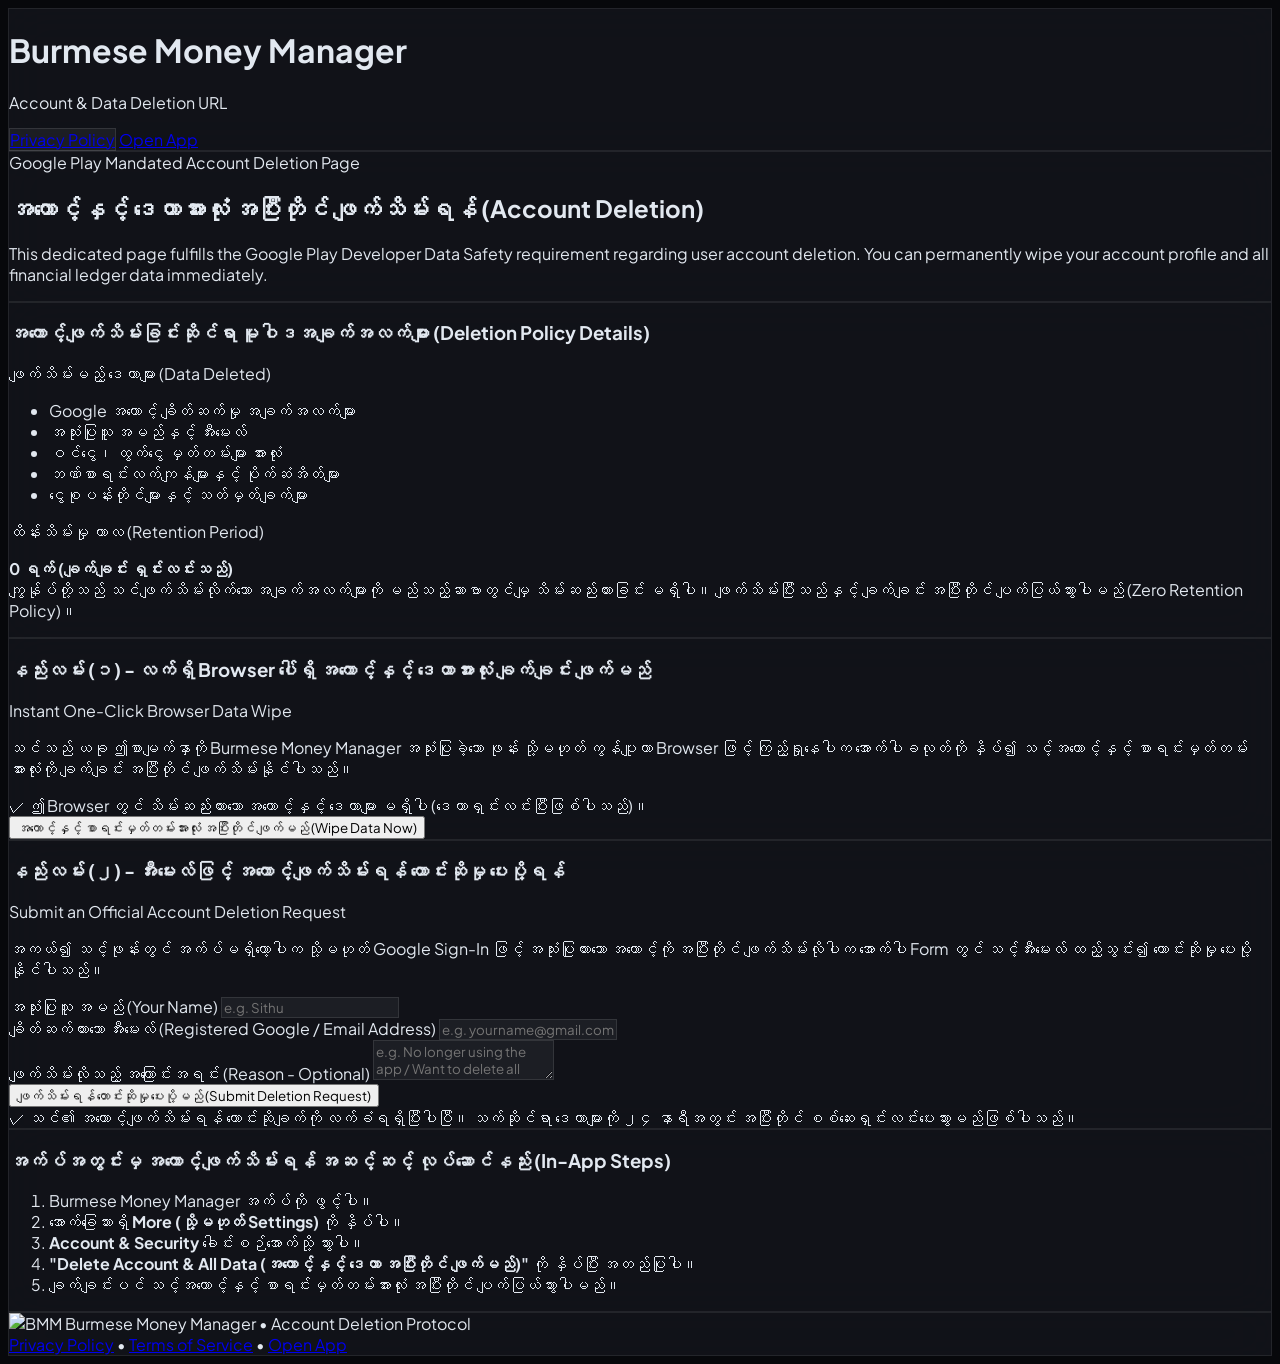
==== account-deletion/index.html @ c5ba6190 "fix: alias privacy-policy.html and clean route directories for Play Store compliance" ====
<!DOCTYPE html>
<html lang="my" class="dark">
<head>
  <meta charset="UTF-8">
  <meta name="viewport" content="width=device-width, initial-scale=1.0, maximum-scale=1.0, user-scalable=no, viewport-fit=cover">
  <title>Delete Account & Data | အကောင့်နှင့် ဒေတာ ဖျက်သိမ်းရန် - Burmese Money Manager</title>
  <meta name="description" content="Official Google Play Account and Data Deletion URL for Burmese Money Manager. Permanent data wipe and request form.">
  <link rel="icon" type="image/svg+xml" href="icon.svg">
  <link rel="apple-touch-icon" href="apple-touch-icon.png">
  <link rel="stylesheet" href="tailwind.min.css">
  <script src="lucide.min.js"></script>
  <style>
    @import url('https://fonts.googleapis.com/css2?family=Plus+Jakarta+Sans:wght@400;500;600;700;800;900&family=Pyidaungsu:wght@400;700&display=swap');
    
    * {
      font-family: 'Plus Jakarta Sans', 'Pyidaungsu', -apple-system, BlinkMacSystemFont, 'Segoe UI', Roboto, sans-serif;
      -webkit-tap-highlight-color: transparent;
    }
    
    body {
      background-color: #07080B;
      color: #E2E8F0;
    }
    
    .glass-card {
      background: rgba(22, 24, 30, 0.7);
      backdrop-filter: blur(20px);
      -webkit-backdrop-filter: blur(20px);
      border: 1px solid rgba(255, 255, 255, 0.08);
    }
    
    .glass-pill {
      background: rgba(255, 255, 255, 0.05);
      border: 1px solid rgba(255, 255, 255, 0.1);
    }
  </style>
</head>
<body class="min-h-screen flex flex-col selection:bg-rose-500 selection:text-white">

  <!-- Top Navigation Header -->
  <header class="sticky top-0 z-50 glass-card border-b border-white/[0.08] px-4 sm:px-8 py-3.5 flex items-center justify-between">
    <div class="flex items-center gap-3">
      <a href="./" class="w-9 h-9 rounded-xl bg-white/[0.06] border border-white/[0.1] flex items-center justify-center text-slate-300 hover:text-white hover:bg-white/[0.1] transition-all">
        <i data-lucide="arrow-left" class="w-4 h-4"></i>
      </a>
      <div class="flex items-center gap-2.5">
        <div class="w-8 h-8 rounded-xl bg-rose-500/20 border border-rose-500/40 p-1 flex items-center justify-center shadow-lg shadow-rose-500/20">
          <i data-lucide="user-x" class="w-5 h-5 text-rose-400"></i>
        </div>
        <div>
          <h1 class="text-sm font-extrabold text-white tracking-tight">Burmese Money Manager</h1>
          <p class="text-[10px] text-rose-400 font-bold uppercase tracking-wider">Account &amp; Data Deletion URL</p>
        </div>
      </div>
    </div>

    <!-- Quick Navigation Links -->
    <div class="flex items-center gap-2 text-xs font-bold">
      <a href="privacy.html" class="hidden sm:inline-flex px-3 py-1.5 rounded-lg glass-pill text-slate-300 hover:text-white transition">Privacy Policy</a>
      <a href="./" class="px-3 py-1.5 rounded-lg bg-lime-400 text-black font-extrabold hover:bg-lime-300 transition flex items-center gap-1.5">
        <i data-lucide="layout-grid" class="w-3.5 h-3.5"></i>
        <span>Open App</span>
      </a>
    </div>
  </header>

  <!-- Main Deletion Page Body -->
  <main class="flex-1 max-w-3xl w-full mx-auto px-4 sm:px-6 py-8 sm:py-12 space-y-8">
    
    <!-- Hero Banner Card -->
    <div class="p-6 sm:p-8 rounded-3xl glass-card relative overflow-hidden border border-rose-500/30 shadow-2xl bg-gradient-to-b from-rose-500/[0.08] via-transparent to-transparent">
      <div class="absolute -right-12 -top-12 w-48 h-48 bg-rose-500/10 rounded-full blur-3xl pointer-events-none"></div>
      <div class="flex items-center gap-2 text-xs font-black text-rose-400 uppercase tracking-widest mb-2">
        <i data-lucide="shield-alert" class="w-4 h-4"></i>
        <span>Google Play Mandated Account Deletion Page</span>
      </div>
      <h2 class="text-2xl sm:text-3xl font-black text-white tracking-tight">
        အကောင့်နှင့် ဒေတာအားလုံး အပြီးတိုင် ဖျက်သိမ်းရန် (Account Deletion)
      </h2>
      <p class="text-xs sm:text-sm text-slate-400 mt-2 font-medium leading-relaxed">
        This dedicated page fulfills the Google Play Developer Data Safety requirement regarding user account deletion. You can permanently wipe your account profile and all financial ledger data immediately.
      </p>
    </div>

    <!-- Deletion Policy Summary Card -->
    <section class="p-6 rounded-3xl glass-card space-y-4">
      <h3 class="text-base font-extrabold text-white flex items-center gap-2">
        <i data-lucide="info" class="w-4 h-4 text-rose-400"></i>
        <span>အကောင့်ဖျက်သိမ်းခြင်းဆိုင်ရာ မူဝါဒအချက်အလက်များ (Deletion Policy Details)</span>
      </h3>
      
      <div class="grid grid-cols-1 sm:grid-cols-2 gap-3 text-xs">
        <div class="p-4 rounded-2xl bg-white/[0.03] border border-white/[0.06] space-y-1.5">
          <div class="font-black text-rose-400 uppercase tracking-wider text-[11px] flex items-center gap-1.5">
            <i data-lucide="trash" class="w-3.5 h-3.5"></i>
            <span>ဖျက်သိမ်းမည့် ဒေတာများ (Data Deleted)</span>
          </div>
          <ul class="text-slate-400 list-disc list-inside space-y-1 pl-1">
            <li>Google အကောင့် ချိတ်ဆက်မှု အချက်အလက်များ</li>
            <li>အသုံးပြုသူ အမည်နှင့် အီးမေးလ်</li>
            <li>ဝင်ငွေ၊ ထွက်ငွေ မှတ်တမ်းများ အားလုံး</li>
            <li>ဘဏ်စာရင်းလက်ကျန်များနှင့် ပိုက်ဆံအိတ်များ</li>
            <li>ငွေစုပန်းတိုင်များနှင့် သတ်မှတ်ချက်များ</li>
          </ul>
        </div>

        <div class="p-4 rounded-2xl bg-white/[0.03] border border-white/[0.06] space-y-1.5">
          <div class="font-black text-emerald-400 uppercase tracking-wider text-[11px] flex items-center gap-1.5">
            <i data-lucide="clock" class="w-3.5 h-3.5"></i>
            <span>ထိန်းသိမ်းမှု ကာလ (Retention Period)</span>
          </div>
          <p class="text-slate-400 leading-relaxed">
            <strong>0 ရက် (ချက်ချင်း ရှင်းလင်းသည်)</strong><br>
            ကျွန်ုပ်တို့သည် သင်ဖျက်သိမ်းလိုက်သော အချက်အလက်များကို မည်သည့်ဆာဗာတွင်မျှ သိမ်းဆည်းထားခြင်း မရှိပါ။ ဖျက်သိမ်းပြီးသည်နှင့် ချက်ချင်း အပြီးတိုင် ပျက်ပြယ်သွားပါမည် (Zero Retention Policy)။
          </p>
        </div>
      </div>
    </section>

    <!-- Option 1: Instant In-Browser Wipe Tool -->
    <section class="p-6 rounded-3xl glass-card space-y-4 border border-rose-500/20 bg-rose-500/[0.02]">
      <div class="flex items-center gap-2.5 text-rose-400">
        <div class="w-8 h-8 rounded-xl bg-rose-500/15 border border-rose-500/30 flex items-center justify-center">
          <i data-lucide="zap" class="w-4 h-4"></i>
        </div>
        <div>
          <h3 class="text-base font-black text-white">နည်းလမ်း (၁) - လက်ရှိ Browser ပေါ်ရှိ အကောင့်နှင့် ဒေတာအားလုံး ချက်ချင်း ဖျက်မည်</h3>
          <p class="text-[11px] text-slate-400">Instant One-Click Browser Data Wipe</p>
        </div>
      </div>

      <p class="text-xs text-slate-300 leading-relaxed">
        သင်သည် ယခု ဤစာမျက်နှာကို Burmese Money Manager အသုံးပြုခဲ့သော ဖုန်း သို့မဟုတ် ကွန်ပျူတာ Browser ဖြင့် ကြည့်ရှုနေပါက အောက်ပါခလုတ်ကို နှိပ်၍ သင့်အကောင့်နှင့် စာရင်းမှတ်တမ်းအားလုံးကို ချက်ချင်း အပြီးတိုင် ဖျက်သိမ်းနိုင်ပါသည်။
      </p>

      <div class="p-4 rounded-2xl bg-black/40 border border-white/[0.06] space-y-3">
        <div id="wipe-status" class="text-xs text-slate-400 font-medium">
          လက်ရှိ Browser တွင်း ဒေတာ အခြေအနေ: စစ်ဆေးနေပါသည်...
        </div>

        <button type="button" onclick="executeBrowserWipe()" class="w-full py-3.5 px-4 rounded-2xl bg-rose-500 hover:bg-rose-600 active:scale-[0.98] text-white font-black text-xs shadow-xl shadow-rose-500/30 transition flex items-center justify-center gap-2 cursor-pointer">
          <i data-lucide="trash-2" class="w-4 h-4"></i>
          <span>အကောင့်နှင့် စာရင်းမှတ်တမ်းအားလုံး အပြီးတိုင် ဖျက်မည် (Wipe Data Now)</span>
        </button>
      </div>
    </section>

    <!-- Option 2: Web Deletion Request Form (For Google Play Reviewers & Users without App) -->
    <section class="p-6 rounded-3xl glass-card space-y-4">
      <div class="flex items-center gap-2.5 text-indigo-400">
        <div class="w-8 h-8 rounded-xl bg-indigo-500/15 border border-indigo-500/30 flex items-center justify-center">
          <i data-lucide="send" class="w-4 h-4"></i>
        </div>
        <div>
          <h3 class="text-base font-black text-white">နည်းလမ်း (၂) - အီးမေးလ်ဖြင့် အကောင့်ဖျက်သိမ်းရန် တောင်းဆိုမှု ပေးပို့ရန်</h3>
          <p class="text-[11px] text-slate-400">Submit an Official Account Deletion Request</p>
        </div>
      </div>

      <p class="text-xs text-slate-300 leading-relaxed">
        အကယ်၍ သင့်ဖုန်းတွင် အက်ပ်မရှိတော့ပါက သို့မဟုတ် Google Sign-In ဖြင့် အသုံးပြုထားသော အကောင့်ကို အပြီးတိုင် ဖျက်သိမ်းလိုပါက အောက်ပါ Form တွင် သင့်အီးမေးလ် ထည့်သွင်း၍ တောင်းဆိုမှု ပေးပို့နိုင်ပါသည်။
      </p>

      <form id="deletion-form" onsubmit="handleFormSubmit(event)" class="space-y-4 pt-1">
        <div>
          <label class="block text-[11px] font-bold text-slate-400 uppercase tracking-wider mb-1.5">အသုံးပြုသူ အမည် (Your Name)</label>
          <input type="text" id="req-name" required placeholder="e.g. Sithu" class="w-full px-4 py-3 rounded-2xl glass-pill text-xs text-white placeholder-slate-500 focus:outline-none focus:border-indigo-500 transition">
        </div>

        <div>
          <label class="block text-[11px] font-bold text-slate-400 uppercase tracking-wider mb-1.5">ချိတ်ဆက်ထားသော အီးမေးလ် (Registered Google / Email Address)</label>
          <input type="email" id="req-email" required placeholder="e.g. yourname@gmail.com" class="w-full px-4 py-3 rounded-2xl glass-pill text-xs text-white placeholder-slate-500 focus:outline-none focus:border-indigo-500 transition">
        </div>

        <div>
          <label class="block text-[11px] font-bold text-slate-400 uppercase tracking-wider mb-1.5">ဖျက်သိမ်းလိုသည့် အကြောင်းအရင်း (Reason - Optional)</label>
          <textarea id="req-reason" rows="2" placeholder="e.g. No longer using the app / Want to delete all personal financial records" class="w-full px-4 py-3 rounded-2xl glass-pill text-xs text-white placeholder-slate-500 focus:outline-none focus:border-indigo-500 transition"></textarea>
        </div>

        <button type="submit" class="w-full py-3.5 px-4 rounded-2xl bg-gradient-to-r from-indigo-500 to-purple-600 hover:opacity-95 text-white font-black text-xs shadow-xl shadow-indigo-500/25 transition flex items-center justify-center gap-2 cursor-pointer">
          <i data-lucide="check-circle" class="w-4 h-4"></i>
          <span>ဖျက်သိမ်းရန် တောင်းဆိုမှု ပေးပို့မည် (Submit Deletion Request)</span>
        </button>

        <div id="form-feedback" class="hidden p-4 rounded-2xl bg-emerald-500/15 border border-emerald-500/30 text-emerald-300 text-xs text-center font-bold">
          ✓ သင်၏ အကောင့်ဖျက်သိမ်းရန် တောင်းဆိုချက်ကို လက်ခံရရှိပြီးပါပြီ။ သက်ဆိုင်ရာ ဒေတာများကို ၂၄ နာရီအတွင်း အပြီးတိုင် စစ်ဆေးရှင်းလင်းပေးသွားမည်ဖြစ်ပါသည်။
        </div>
      </form>
    </section>

    <!-- In-App Steps Guide -->
    <section class="p-6 rounded-3xl glass-card space-y-3">
      <h3 class="text-sm font-extrabold text-white flex items-center gap-2">
        <i data-lucide="list-ordered" class="w-4 h-4 text-lime-400"></i>
        <span>အက်ပ်အတွင်းမှ အကောင့်ဖျက်သိမ်းရန် အဆင့်ဆင့် လုပ်ဆောင်နည်း (In-App Steps)</span>
      </h3>
      <ol class="list-decimal list-inside text-xs text-slate-300 space-y-2 leading-relaxed pl-1">
        <li>Burmese Money Manager အက်ပ်ကို ဖွင့်ပါ။</li>
        <li>အောက်ခြေဘားရှိ <strong>More (သို့မဟုတ် Settings)</strong> ကို နှိပ်ပါ။</li>
        <li><strong>Account &amp; Security</strong> ခေါင်းစဉ်အောက်သို့ သွားပါ။</li>
        <li><strong>"Delete Account &amp; All Data (အကောင့်နှင့် ဒေတာ အပြီးတိုင် ဖျက်မည်)"</strong> ကို နှိပ်ပြီး အတည်ပြုပါ။</li>
        <li>ချက်ချင်းပင် သင့်အကောင့်နှင့် စာရင်းမှတ်တမ်းအားလုံး အပြီးတိုင် ပျက်ပြယ်သွားပါမည်။</li>
      </ol>
    </section>

  </main>

  <!-- Document Footer -->
  <footer class="border-t border-white/[0.08] glass-card py-6 text-xs text-slate-500 mt-12">
    <div class="max-w-3xl mx-auto px-4 sm:px-6 flex flex-col sm:flex-row items-center justify-between gap-4">
      <div class="flex items-center gap-2">
        <img src="icon.svg" alt="BMM" class="w-5 h-5 object-contain">
        <span class="font-extrabold text-slate-400">Burmese Money Manager</span>
        <span>• Account Deletion Protocol</span>
      </div>
      <div class="flex items-center gap-4 text-xs">
        <a href="privacy.html" class="hover:text-white transition">Privacy Policy</a>
        <span>•</span>
        <a href="terms.html" class="hover:text-white transition">Terms of Service</a>
        <span>•</span>
        <a href="./" class="text-lime-400 font-bold hover:underline">Open App</a>
      </div>
    </div>
  </footer>

  <script>
    if (window.lucide) {
      lucide.createIcons();
    }

    // Inspect Local Storage on this Browser
    function inspectLocalStorage() {
      const statusEl = document.getElementById('wipe-status');
      try {
        let keysFound = 0;
        for (let i = 0; i < localStorage.length; i++) {
          const key = localStorage.key(i);
          if (key && (key.startsWith('bmm_') || key.startsWith('mm_'))) {
            keysFound++;
          }
        }
        if (keysFound > 0) {
          statusEl.innerHTML = `<span class="text-amber-400 font-bold">⚠️ ဤ Browser တွင် Burmese Money Manager အကောင့်နှင့် ဒေတာများ (${keysFound} keys) တွေ့ရှိပါသည်။</span>`;
        } else {
          statusEl.innerHTML = `<span class="text-emerald-400 font-bold">✓ ဤ Browser တွင် သိမ်းဆည်းထားသော အကောင့်နှင့် ဒေတာများ မရှိပါ (ဒေတာရှင်းလင်းပြီးဖြစ်ပါသည်)။</span>`;
        }
      } catch (e) {
        statusEl.textContent = 'Storage inspection unavailable.';
      }
    }
    inspectLocalStorage();

    // Execute Immediate Browser LocalStorage Wipe
    function executeBrowserWipe() {
      const confirmed = confirm('သတိပေးချက်: ဤ Browser တွင် သိမ်းဆည်းထားသော သင်၏ အကောင့်၊ ဘဏ်စာရင်းများ၊ ဝင်ငွေထွက်ငွေ မှတ်တမ်းများ အားလုံးကို အပြီးတိုင် ဖျက်သိမ်းပါမည်။ ဤလုပ်ဆောင်ချက်ကို ပြန်လည်ရယူ၍ မရပါ။ သေချာပါသလား?');
      if (!confirmed) return;

      try {
        // Collect all BMM keys
        const keysToRemove = [];
        for (let i = 0; i < localStorage.length; i++) {
          const key = localStorage.key(i);
          if (key && (key.startsWith('bmm_') || key.startsWith('mm_'))) {
            keysToRemove.push(key);
          }
        }
        keysToRemove.forEach(k => localStorage.removeItem(k));
        
        alert('✓ သင့်အကောင့်နှင့် မှတ်တမ်းဒေတာများ အားလုံးကို ဤ Browser မှ အပြီးတိုင် အောင်မြင်စွာ ဖျက်သိမ်းပြီးပါပြီ (Wipe Completed)!');
        inspectLocalStorage();
      } catch (err) {
        alert('Error clearing data: ' + err.message);
      }
    }

    // Handle Form Submission for Remote / Offline Request
    function handleFormSubmit(e) {
      e.preventDefault();
      const name = document.getElementById('req-name').value;
      const email = document.getElementById('req-email').value;
      const reason = document.getElementById('req-reason').value;

      // Construct mailto link as immediate direct confirmation
      const subject = encodeURIComponent(`Account Deletion Request - Burmese Money Manager (${email})`);
      const body = encodeURIComponent(`Hello Burmese Money Manager Team,\n\nI request the permanent deletion of my account and all associated data:\n\nName: ${name}\nEmail: ${email}\nReason: ${reason}\n\nPlease confirm the deletion.\n\nThank you.`);

      // Show immediate feedback
      document.getElementById('form-feedback').classList.remove('hidden');
      
      // Also open user's default email client as a backup
      setTimeout(() => {
        window.location.href = `mailto:burmesemoneymanager@gmail.com?subject=${subject}&body=${body}`;
      }, 1000);
    }
  </script>
</body>
</html>
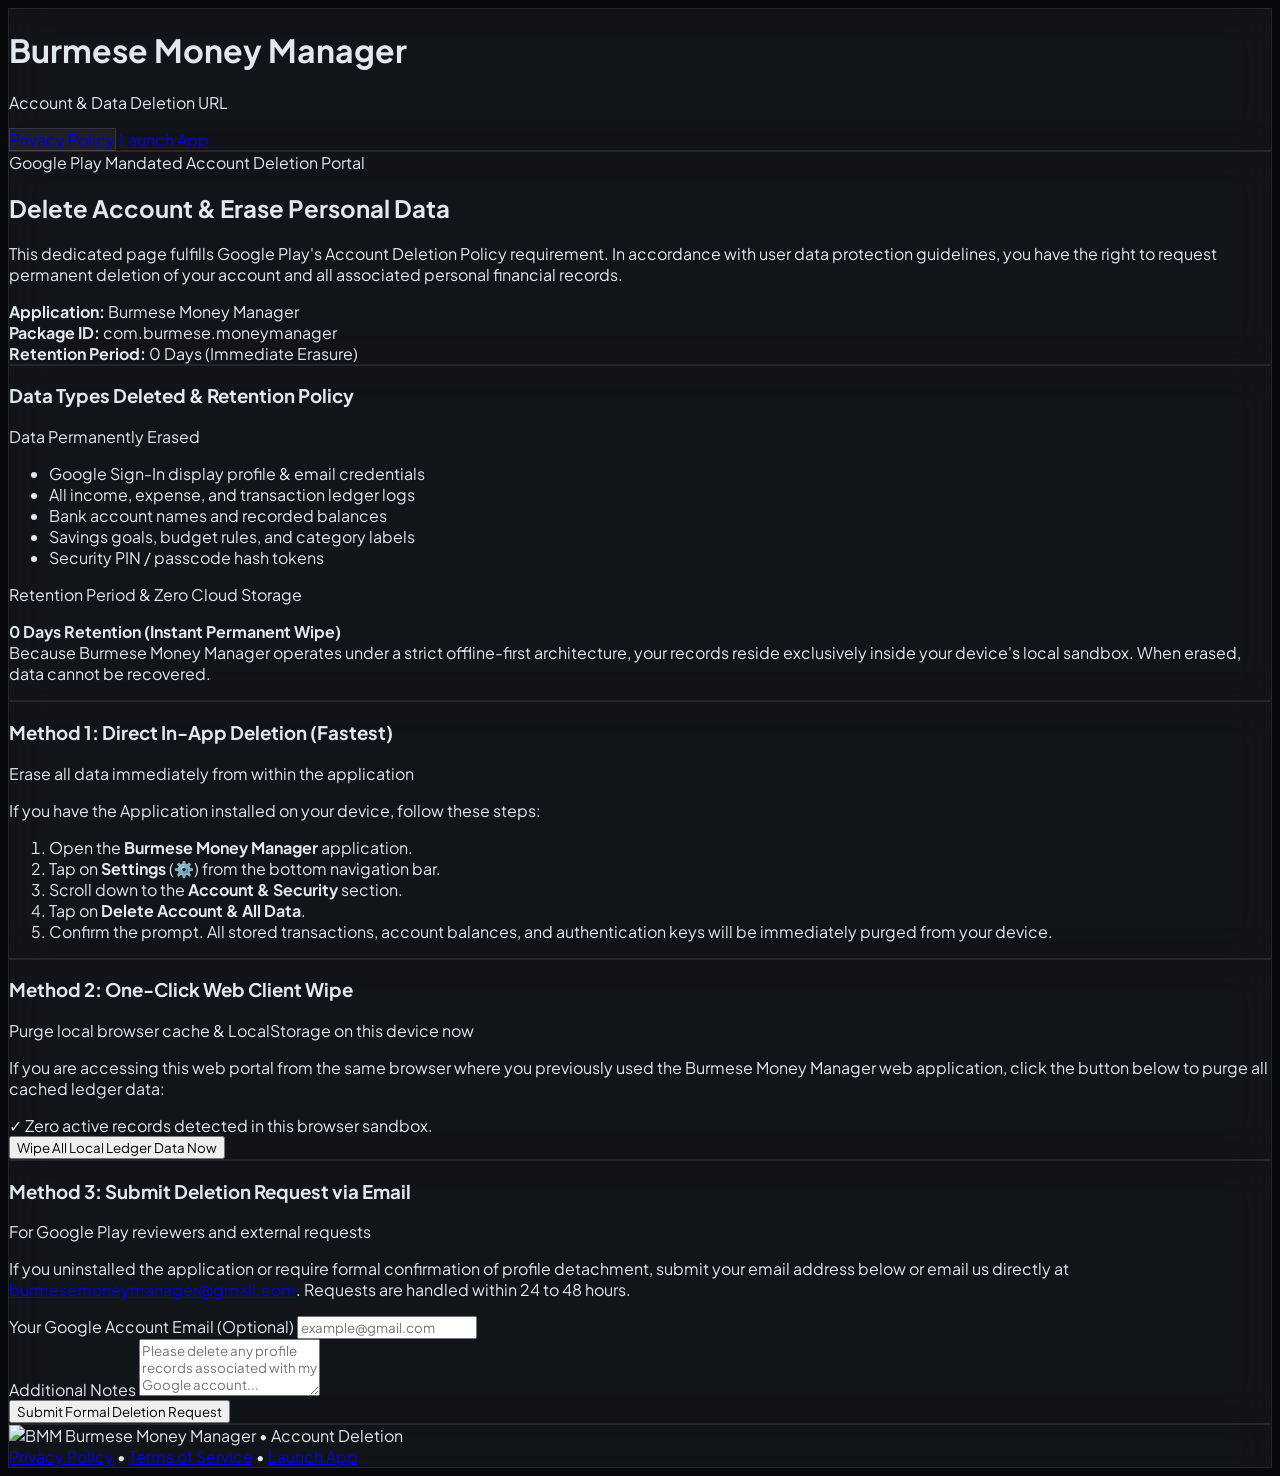
==== commit c7204ff3: "fix: rewrite Terms of Service and Privacy Policy entirely in English for Google Play policy complian" ====
--- a/account-deletion/index.html
+++ b/account-deletion/index.html
@@ -1,10 +1,10 @@
 <!DOCTYPE html>
-<html lang="my" class="dark">
+<html lang="en" class="dark">
 <head>
   <meta charset="UTF-8">
   <meta name="viewport" content="width=device-width, initial-scale=1.0, maximum-scale=1.0, user-scalable=no, viewport-fit=cover">
-  <title>Delete Account & Data | အကောင့်နှင့် ဒေတာ ဖျက်သိမ်းရန် - Burmese Money Manager</title>
-  <meta name="description" content="Official Google Play Account and Data Deletion URL for Burmese Money Manager. Permanent data wipe and request form.">
+  <title>Account and Data Deletion | Burmese Money Manager</title>
+  <meta name="description" content="Official Account and Data Deletion URL for Burmese Money Manager. Compliant with Google Play Account Deletion requirements.">
   <link rel="icon" type="image/svg+xml" href="icon.svg">
   <link rel="apple-touch-icon" href="apple-touch-icon.png">
   <link rel="stylesheet" href="tailwind.min.css">
@@ -13,7 +13,7 @@
     @import url('https://fonts.googleapis.com/css2?family=Plus+Jakarta+Sans:wght@400;500;600;700;800;900&family=Pyidaungsu:wght@400;700&display=swap');
     
     * {
-      font-family: 'Plus Jakarta Sans', 'Pyidaungsu', -apple-system, BlinkMacSystemFont, 'Segoe UI', Roboto, sans-serif;
+      font-family: 'Plus Jakarta Sans', -apple-system, BlinkMacSystemFont, 'Segoe UI', Roboto, sans-serif;
       -webkit-tap-highlight-color: transparent;
     }
     
@@ -23,7 +23,7 @@
     }
     
     .glass-card {
-      background: rgba(22, 24, 30, 0.7);
+      background: rgba(22, 24, 30, 0.75);
       backdrop-filter: blur(20px);
       -webkit-backdrop-filter: blur(20px);
       border: 1px solid rgba(255, 255, 255, 0.08);
@@ -56,10 +56,10 @@
 
     <!-- Quick Navigation Links -->
     <div class="flex items-center gap-2 text-xs font-bold">
-      <a href="privacy.html" class="hidden sm:inline-flex px-3 py-1.5 rounded-lg glass-pill text-slate-300 hover:text-white transition">Privacy Policy</a>
-      <a href="./" class="px-3 py-1.5 rounded-lg bg-lime-400 text-black font-extrabold hover:bg-lime-300 transition flex items-center gap-1.5">
+      <a href="privacy-policy.html" class="hidden sm:inline-flex px-3 py-1.5 rounded-lg glass-pill text-slate-300 hover:text-white transition">Privacy Policy</a>
+      <a href="./" class="px-3 py-1.5 rounded-lg bg-amber-400 text-black font-extrabold hover:bg-amber-300 transition flex items-center gap-1.5">
         <i data-lucide="layout-grid" class="w-3.5 h-3.5"></i>
-        <span>Open App</span>
+        <span>Launch App</span>
       </a>
     </div>
   </header>
@@ -72,135 +72,139 @@
       <div class="absolute -right-12 -top-12 w-48 h-48 bg-rose-500/10 rounded-full blur-3xl pointer-events-none"></div>
       <div class="flex items-center gap-2 text-xs font-black text-rose-400 uppercase tracking-widest mb-2">
         <i data-lucide="shield-alert" class="w-4 h-4"></i>
-        <span>Google Play Mandated Account Deletion Page</span>
+        <span>Google Play Mandated Account Deletion Portal</span>
       </div>
       <h2 class="text-2xl sm:text-3xl font-black text-white tracking-tight">
-        အကောင့်နှင့် ဒေတာအားလုံး အပြီးတိုင် ဖျက်သိမ်းရန် (Account Deletion)
+        Delete Account &amp; Erase Personal Data
       </h2>
       <p class="text-xs sm:text-sm text-slate-400 mt-2 font-medium leading-relaxed">
-        This dedicated page fulfills the Google Play Developer Data Safety requirement regarding user account deletion. You can permanently wipe your account profile and all financial ledger data immediately.
+        This dedicated page fulfills Google Play's Account Deletion Policy requirement. In accordance with user data protection guidelines, you have the right to request permanent deletion of your account and all associated personal financial records.
       </p>
+      <div class="mt-4 pt-4 border-t border-white/[0.08] flex flex-wrap items-center justify-between gap-3 text-xs text-slate-400 font-medium">
+        <div><strong>Application:</strong> Burmese Money Manager</div>
+        <div><strong>Package ID:</strong> com.burmese.moneymanager</div>
+        <div><strong>Retention Period:</strong> 0 Days (Immediate Erasure)</div>
+      </div>
     </div>
 
     <!-- Deletion Policy Summary Card -->
     <section class="p-6 rounded-3xl glass-card space-y-4">
       <h3 class="text-base font-extrabold text-white flex items-center gap-2">
         <i data-lucide="info" class="w-4 h-4 text-rose-400"></i>
-        <span>အကောင့်ဖျက်သိမ်းခြင်းဆိုင်ရာ မူဝါဒအချက်အလက်များ (Deletion Policy Details)</span>
+        <span>Data Types Deleted &amp; Retention Policy</span>
       </h3>
       
       <div class="grid grid-cols-1 sm:grid-cols-2 gap-3 text-xs">
         <div class="p-4 rounded-2xl bg-white/[0.03] border border-white/[0.06] space-y-1.5">
           <div class="font-black text-rose-400 uppercase tracking-wider text-[11px] flex items-center gap-1.5">
             <i data-lucide="trash" class="w-3.5 h-3.5"></i>
-            <span>ဖျက်သိမ်းမည့် ဒေတာများ (Data Deleted)</span>
+            <span>Data Permanently Erased</span>
           </div>
           <ul class="text-slate-400 list-disc list-inside space-y-1 pl-1">
-            <li>Google အကောင့် ချိတ်ဆက်မှု အချက်အလက်များ</li>
-            <li>အသုံးပြုသူ အမည်နှင့် အီးမေးလ်</li>
-            <li>ဝင်ငွေ၊ ထွက်ငွေ မှတ်တမ်းများ အားလုံး</li>
-            <li>ဘဏ်စာရင်းလက်ကျန်များနှင့် ပိုက်ဆံအိတ်များ</li>
-            <li>ငွေစုပန်းတိုင်များနှင့် သတ်မှတ်ချက်များ</li>
+            <li>Google Sign-In display profile &amp; email credentials</li>
+            <li>All income, expense, and transaction ledger logs</li>
+            <li>Bank account names and recorded balances</li>
+            <li>Savings goals, budget rules, and category labels</li>
+            <li>Security PIN / passcode hash tokens</li>
           </ul>
         </div>
 
         <div class="p-4 rounded-2xl bg-white/[0.03] border border-white/[0.06] space-y-1.5">
           <div class="font-black text-emerald-400 uppercase tracking-wider text-[11px] flex items-center gap-1.5">
             <i data-lucide="clock" class="w-3.5 h-3.5"></i>
-            <span>ထိန်းသိမ်းမှု ကာလ (Retention Period)</span>
+            <span>Retention Period &amp; Zero Cloud Storage</span>
           </div>
           <p class="text-slate-400 leading-relaxed">
-            <strong>0 ရက် (ချက်ချင်း ရှင်းလင်းသည်)</strong><br>
-            ကျွန်ုပ်တို့သည် သင်ဖျက်သိမ်းလိုက်သော အချက်အလက်များကို မည်သည့်ဆာဗာတွင်မျှ သိမ်းဆည်းထားခြင်း မရှိပါ။ ဖျက်သိမ်းပြီးသည်နှင့် ချက်ချင်း အပြီးတိုင် ပျက်ပြယ်သွားပါမည် (Zero Retention Policy)။
+            <strong>0 Days Retention (Instant Permanent Wipe)</strong><br>
+            Because Burmese Money Manager operates under a strict offline-first architecture, your records reside exclusively inside your device's local sandbox. When erased, data cannot be recovered.
           </p>
         </div>
       </div>
     </section>
 
-    <!-- Option 1: Instant In-Browser Wipe Tool -->
-    <section class="p-6 rounded-3xl glass-card space-y-4 border border-rose-500/20 bg-rose-500/[0.02]">
+    <!-- Method 1: In-App Deletion Steps -->
+    <section class="p-6 rounded-3xl glass-card space-y-4">
+      <div class="flex items-center gap-2.5 text-amber-400">
+        <div class="w-8 h-8 rounded-xl bg-amber-500/15 border border-amber-500/30 flex items-center justify-center">
+          <i data-lucide="smartphone" class="w-4 h-4"></i>
+        </div>
+        <div>
+          <h3 class="text-base font-black text-white">Method 1: Direct In-App Deletion (Fastest)</h3>
+          <p class="text-[11px] text-slate-400">Erase all data immediately from within the application</p>
+        </div>
+      </div>
+
+      <div class="space-y-2 text-xs text-slate-300 leading-relaxed">
+        <p>If you have the Application installed on your device, follow these steps:</p>
+        <ol class="list-decimal list-inside space-y-1.5 pl-2 text-slate-400">
+          <li>Open the <strong>Burmese Money Manager</strong> application.</li>
+          <li>Tap on <strong>Settings</strong> (⚙️) from the bottom navigation bar.</li>
+          <li>Scroll down to the <strong>Account &amp; Security</strong> section.</li>
+          <li>Tap on <strong class="text-rose-400">Delete Account &amp; All Data</strong>.</li>
+          <li>Confirm the prompt. All stored transactions, account balances, and authentication keys will be immediately purged from your device.</li>
+        </ol>
+      </div>
+    </section>
+
+    <!-- Method 2: Instant In-Browser Wipe Tool -->
+    <section class="p-6 rounded-3xl glass-card space-y-4 border border-rose-500/30 bg-rose-500/[0.02]">
       <div class="flex items-center gap-2.5 text-rose-400">
         <div class="w-8 h-8 rounded-xl bg-rose-500/15 border border-rose-500/30 flex items-center justify-center">
           <i data-lucide="zap" class="w-4 h-4"></i>
         </div>
         <div>
-          <h3 class="text-base font-black text-white">နည်းလမ်း (၁) - လက်ရှိ Browser ပေါ်ရှိ အကောင့်နှင့် ဒေတာအားလုံး ချက်ချင်း ဖျက်မည်</h3>
-          <p class="text-[11px] text-slate-400">Instant One-Click Browser Data Wipe</p>
+          <h3 class="text-base font-black text-white">Method 2: One-Click Web Client Wipe</h3>
+          <p class="text-[11px] text-slate-400">Purge local browser cache &amp; LocalStorage on this device now</p>
         </div>
       </div>
 
       <p class="text-xs text-slate-300 leading-relaxed">
-        သင်သည် ယခု ဤစာမျက်နှာကို Burmese Money Manager အသုံးပြုခဲ့သော ဖုန်း သို့မဟုတ် ကွန်ပျူတာ Browser ဖြင့် ကြည့်ရှုနေပါက အောက်ပါခလုတ်ကို နှိပ်၍ သင့်အကောင့်နှင့် စာရင်းမှတ်တမ်းအားလုံးကို ချက်ချင်း အပြီးတိုင် ဖျက်သိမ်းနိုင်ပါသည်။
+        If you are accessing this web portal from the same browser where you previously used the Burmese Money Manager web application, click the button below to purge all cached ledger data:
       </p>
 
       <div class="p-4 rounded-2xl bg-black/40 border border-white/[0.06] space-y-3">
         <div id="wipe-status" class="text-xs text-slate-400 font-medium">
-          လက်ရှိ Browser တွင်း ဒေတာ အခြေအနေ: စစ်ဆေးနေပါသည်...
+          Checking local client storage...
         </div>
 
         <button type="button" onclick="executeBrowserWipe()" class="w-full py-3.5 px-4 rounded-2xl bg-rose-500 hover:bg-rose-600 active:scale-[0.98] text-white font-black text-xs shadow-xl shadow-rose-500/30 transition flex items-center justify-center gap-2 cursor-pointer">
           <i data-lucide="trash-2" class="w-4 h-4"></i>
-          <span>အကောင့်နှင့် စာရင်းမှတ်တမ်းအားလုံး အပြီးတိုင် ဖျက်မည် (Wipe Data Now)</span>
+          <span>Wipe All Local Ledger Data Now</span>
         </button>
       </div>
     </section>
 
-    <!-- Option 2: Web Deletion Request Form (For Google Play Reviewers & Users without App) -->
+    <!-- Method 3: Support Request Form -->
     <section class="p-6 rounded-3xl glass-card space-y-4">
       <div class="flex items-center gap-2.5 text-indigo-400">
         <div class="w-8 h-8 rounded-xl bg-indigo-500/15 border border-indigo-500/30 flex items-center justify-center">
-          <i data-lucide="send" class="w-4 h-4"></i>
-        </div>
-        <div>
-          <h3 class="text-base font-black text-white">နည်းလမ်း (၂) - အီးမေးလ်ဖြင့် အကောင့်ဖျက်သိမ်းရန် တောင်းဆိုမှု ပေးပို့ရန်</h3>
-          <p class="text-[11px] text-slate-400">Submit an Official Account Deletion Request</p>
+          <i data-lucide="mail" class="w-4 h-4"></i>
+        </div>
+        <div>
+          <h3 class="text-base font-black text-white">Method 3: Submit Deletion Request via Email</h3>
+          <p class="text-[11px] text-slate-400">For Google Play reviewers and external requests</p>
         </div>
       </div>
 
       <p class="text-xs text-slate-300 leading-relaxed">
-        အကယ်၍ သင့်ဖုန်းတွင် အက်ပ်မရှိတော့ပါက သို့မဟုတ် Google Sign-In ဖြင့် အသုံးပြုထားသော အကောင့်ကို အပြီးတိုင် ဖျက်သိမ်းလိုပါက အောက်ပါ Form တွင် သင့်အီးမေးလ် ထည့်သွင်း၍ တောင်းဆိုမှု ပေးပို့နိုင်ပါသည်။
+        If you uninstalled the application or require formal confirmation of profile detachment, submit your email address below or email us directly at <a href="mailto:burmesemoneymanager@gmail.com" class="text-amber-400 font-bold underline">burmesemoneymanager@gmail.com</a>. Requests are handled within 24 to 48 hours.
       </p>
 
-      <form id="deletion-form" onsubmit="handleFormSubmit(event)" class="space-y-4 pt-1">
-        <div>
-          <label class="block text-[11px] font-bold text-slate-400 uppercase tracking-wider mb-1.5">အသုံးပြုသူ အမည် (Your Name)</label>
-          <input type="text" id="req-name" required placeholder="e.g. Sithu" class="w-full px-4 py-3 rounded-2xl glass-pill text-xs text-white placeholder-slate-500 focus:outline-none focus:border-indigo-500 transition">
-        </div>
-
-        <div>
-          <label class="block text-[11px] font-bold text-slate-400 uppercase tracking-wider mb-1.5">ချိတ်ဆက်ထားသော အီးမေးလ် (Registered Google / Email Address)</label>
-          <input type="email" id="req-email" required placeholder="e.g. yourname@gmail.com" class="w-full px-4 py-3 rounded-2xl glass-pill text-xs text-white placeholder-slate-500 focus:outline-none focus:border-indigo-500 transition">
-        </div>
-
-        <div>
-          <label class="block text-[11px] font-bold text-slate-400 uppercase tracking-wider mb-1.5">ဖျက်သိမ်းလိုသည့် အကြောင်းအရင်း (Reason - Optional)</label>
-          <textarea id="req-reason" rows="2" placeholder="e.g. No longer using the app / Want to delete all personal financial records" class="w-full px-4 py-3 rounded-2xl glass-pill text-xs text-white placeholder-slate-500 focus:outline-none focus:border-indigo-500 transition"></textarea>
-        </div>
-
-        <button type="submit" class="w-full py-3.5 px-4 rounded-2xl bg-gradient-to-r from-indigo-500 to-purple-600 hover:opacity-95 text-white font-black text-xs shadow-xl shadow-indigo-500/25 transition flex items-center justify-center gap-2 cursor-pointer">
-          <i data-lucide="check-circle" class="w-4 h-4"></i>
-          <span>ဖျက်သိမ်းရန် တောင်းဆိုမှု ပေးပို့မည် (Submit Deletion Request)</span>
+      <form id="deletion-form" onsubmit="handleFormSubmit(event)" class="space-y-3">
+        <div>
+          <label class="block text-[11px] font-bold text-slate-400 uppercase tracking-wider mb-1">Your Google Account Email (Optional)</label>
+          <input type="email" id="req-email" placeholder="example@gmail.com" class="w-full px-4 py-3 rounded-xl bg-white/[0.05] border border-white/[0.1] text-white text-xs focus:outline-none focus:border-rose-400 transition">
+        </div>
+        <div>
+          <label class="block text-[11px] font-bold text-slate-400 uppercase tracking-wider mb-1">Additional Notes</label>
+          <textarea id="req-notes" rows="3" placeholder="Please delete any profile records associated with my Google account..." class="w-full px-4 py-3 rounded-xl bg-white/[0.05] border border-white/[0.1] text-white text-xs focus:outline-none focus:border-rose-400 transition"></textarea>
+        </div>
+        <button type="submit" class="w-full py-3 px-4 rounded-xl bg-white/[0.1] hover:bg-white/[0.15] text-white font-extrabold text-xs transition border border-white/[0.15] flex items-center justify-center gap-2 cursor-pointer">
+          <i data-lucide="send" class="w-3.5 h-3.5"></i>
+          <span>Submit Formal Deletion Request</span>
         </button>
-
-        <div id="form-feedback" class="hidden p-4 rounded-2xl bg-emerald-500/15 border border-emerald-500/30 text-emerald-300 text-xs text-center font-bold">
-          ✓ သင်၏ အကောင့်ဖျက်သိမ်းရန် တောင်းဆိုချက်ကို လက်ခံရရှိပြီးပါပြီ။ သက်ဆိုင်ရာ ဒေတာများကို ၂၄ နာရီအတွင်း အပြီးတိုင် စစ်ဆေးရှင်းလင်းပေးသွားမည်ဖြစ်ပါသည်။
-        </div>
       </form>
-    </section>
-
-    <!-- In-App Steps Guide -->
-    <section class="p-6 rounded-3xl glass-card space-y-3">
-      <h3 class="text-sm font-extrabold text-white flex items-center gap-2">
-        <i data-lucide="list-ordered" class="w-4 h-4 text-lime-400"></i>
-        <span>အက်ပ်အတွင်းမှ အကောင့်ဖျက်သိမ်းရန် အဆင့်ဆင့် လုပ်ဆောင်နည်း (In-App Steps)</span>
-      </h3>
-      <ol class="list-decimal list-inside text-xs text-slate-300 space-y-2 leading-relaxed pl-1">
-        <li>Burmese Money Manager အက်ပ်ကို ဖွင့်ပါ။</li>
-        <li>အောက်ခြေဘားရှိ <strong>More (သို့မဟုတ် Settings)</strong> ကို နှိပ်ပါ။</li>
-        <li><strong>Account &amp; Security</strong> ခေါင်းစဉ်အောက်သို့ သွားပါ။</li>
-        <li><strong>"Delete Account &amp; All Data (အကောင့်နှင့် ဒေတာ အပြီးတိုင် ဖျက်မည်)"</strong> ကို နှိပ်ပြီး အတည်ပြုပါ။</li>
-        <li>ချက်ချင်းပင် သင့်အကောင့်နှင့် စာရင်းမှတ်တမ်းအားလုံး အပြီးတိုင် ပျက်ပြယ်သွားပါမည်။</li>
-      </ol>
+      <div id="form-msg" class="hidden text-xs font-bold text-emerald-400 p-3 rounded-xl bg-emerald-500/10 border border-emerald-500/20 text-center"></div>
     </section>
 
   </main>
@@ -211,14 +215,14 @@
       <div class="flex items-center gap-2">
         <img src="icon.svg" alt="BMM" class="w-5 h-5 object-contain">
         <span class="font-extrabold text-slate-400">Burmese Money Manager</span>
-        <span>• Account Deletion Protocol</span>
+        <span>• Account Deletion</span>
       </div>
       <div class="flex items-center gap-4 text-xs">
-        <a href="privacy.html" class="hover:text-white transition">Privacy Policy</a>
+        <a href="privacy-policy.html" class="hover:text-white transition">Privacy Policy</a>
         <span>•</span>
         <a href="terms.html" class="hover:text-white transition">Terms of Service</a>
         <span>•</span>
-        <a href="./" class="text-lime-400 font-bold hover:underline">Open App</a>
+        <a href="./" class="text-amber-400 font-bold hover:underline">Launch App</a>
       </div>
     </div>
   </footer>
@@ -228,69 +232,42 @@
       lucide.createIcons();
     }
 
-    // Inspect Local Storage on this Browser
-    function inspectLocalStorage() {
-      const statusEl = document.getElementById('wipe-status');
-      try {
-        let keysFound = 0;
-        for (let i = 0; i < localStorage.length; i++) {
-          const key = localStorage.key(i);
-          if (key && (key.startsWith('bmm_') || key.startsWith('mm_'))) {
-            keysFound++;
-          }
+    function checkStorage() {
+      const keys = ['bmm_records', 'bmm_wallets', 'bmm_goals', 'bmm_user', 'bmm_pin'];
+      let foundCount = 0;
+      keys.forEach(k => {
+        if (localStorage.getItem(k)) foundCount++;
+      });
+      const el = document.getElementById('wipe-status');
+      if (foundCount > 0) {
+        el.innerHTML = '<span class="text-amber-400 font-bold">● Active local records detected</span> in this browser sandbox.';
+      } else {
+        el.innerHTML = '<span class="text-emerald-400 font-bold">✓ Zero active records detected</span> in this browser sandbox.';
+      }
+    }
+    checkStorage();
+
+    function executeBrowserWipe() {
+      if (confirm('Are you certain you wish to erase all local transactions and account settings on this device? This action cannot be undone.')) {
+        localStorage.clear();
+        sessionStorage.clear();
+        if (window.indexedDB) {
+          indexedDB.databases().then(dbs => {
+            dbs.forEach(db => indexedDB.deleteDatabase(db.name));
+          }).catch(() => {});
         }
-        if (keysFound > 0) {
-          statusEl.innerHTML = `<span class="text-amber-400 font-bold">⚠️ ဤ Browser တွင် Burmese Money Manager အကောင့်နှင့် ဒေတာများ (${keysFound} keys) တွေ့ရှိပါသည်။</span>`;
-        } else {
-          statusEl.innerHTML = `<span class="text-emerald-400 font-bold">✓ ဤ Browser တွင် သိမ်းဆည်းထားသော အကောင့်နှင့် ဒေတာများ မရှိပါ (ဒေတာရှင်းလင်းပြီးဖြစ်ပါသည်)။</span>`;
-        }
-      } catch (e) {
-        statusEl.textContent = 'Storage inspection unavailable.';
+        alert('All local data and account information have been completely wiped from this device.');
+        checkStorage();
       }
     }
-    inspectLocalStorage();
-
-    // Execute Immediate Browser LocalStorage Wipe
-    function executeBrowserWipe() {
-      const confirmed = confirm('သတိပေးချက်: ဤ Browser တွင် သိမ်းဆည်းထားသော သင်၏ အကောင့်၊ ဘဏ်စာရင်းများ၊ ဝင်ငွေထွက်ငွေ မှတ်တမ်းများ အားလုံးကို အပြီးတိုင် ဖျက်သိမ်းပါမည်။ ဤလုပ်ဆောင်ချက်ကို ပြန်လည်ရယူ၍ မရပါ။ သေချာပါသလား?');
-      if (!confirmed) return;
-
-      try {
-        // Collect all BMM keys
-        const keysToRemove = [];
-        for (let i = 0; i < localStorage.length; i++) {
-          const key = localStorage.key(i);
-          if (key && (key.startsWith('bmm_') || key.startsWith('mm_'))) {
-            keysToRemove.push(key);
-          }
-        }
-        keysToRemove.forEach(k => localStorage.removeItem(k));
-        
-        alert('✓ သင့်အကောင့်နှင့် မှတ်တမ်းဒေတာများ အားလုံးကို ဤ Browser မှ အပြီးတိုင် အောင်မြင်စွာ ဖျက်သိမ်းပြီးပါပြီ (Wipe Completed)!');
-        inspectLocalStorage();
-      } catch (err) {
-        alert('Error clearing data: ' + err.message);
-      }
-    }
-
-    // Handle Form Submission for Remote / Offline Request
+
     function handleFormSubmit(e) {
       e.preventDefault();
-      const name = document.getElementById('req-name').value;
-      const email = document.getElementById('req-email').value;
-      const reason = document.getElementById('req-reason').value;
-
-      // Construct mailto link as immediate direct confirmation
-      const subject = encodeURIComponent(`Account Deletion Request - Burmese Money Manager (${email})`);
-      const body = encodeURIComponent(`Hello Burmese Money Manager Team,\n\nI request the permanent deletion of my account and all associated data:\n\nName: ${name}\nEmail: ${email}\nReason: ${reason}\n\nPlease confirm the deletion.\n\nThank you.`);
-
-      // Show immediate feedback
-      document.getElementById('form-feedback').classList.remove('hidden');
-      
-      // Also open user's default email client as a backup
-      setTimeout(() => {
-        window.location.href = `mailto:burmesemoneymanager@gmail.com?subject=${subject}&body=${body}`;
-      }, 1000);
+      const email = document.getElementById('req-email').value || 'Unspecified';
+      const msg = document.getElementById('form-msg');
+      msg.classList.remove('hidden');
+      msg.textContent = 'Deletion request registered successfully for ' + email + '. Because Burmese Money Manager does not store user transactions on remote servers, your local device erasure instructions are complete.';
+      document.getElementById('deletion-form').reset();
     }
   </script>
 </body>
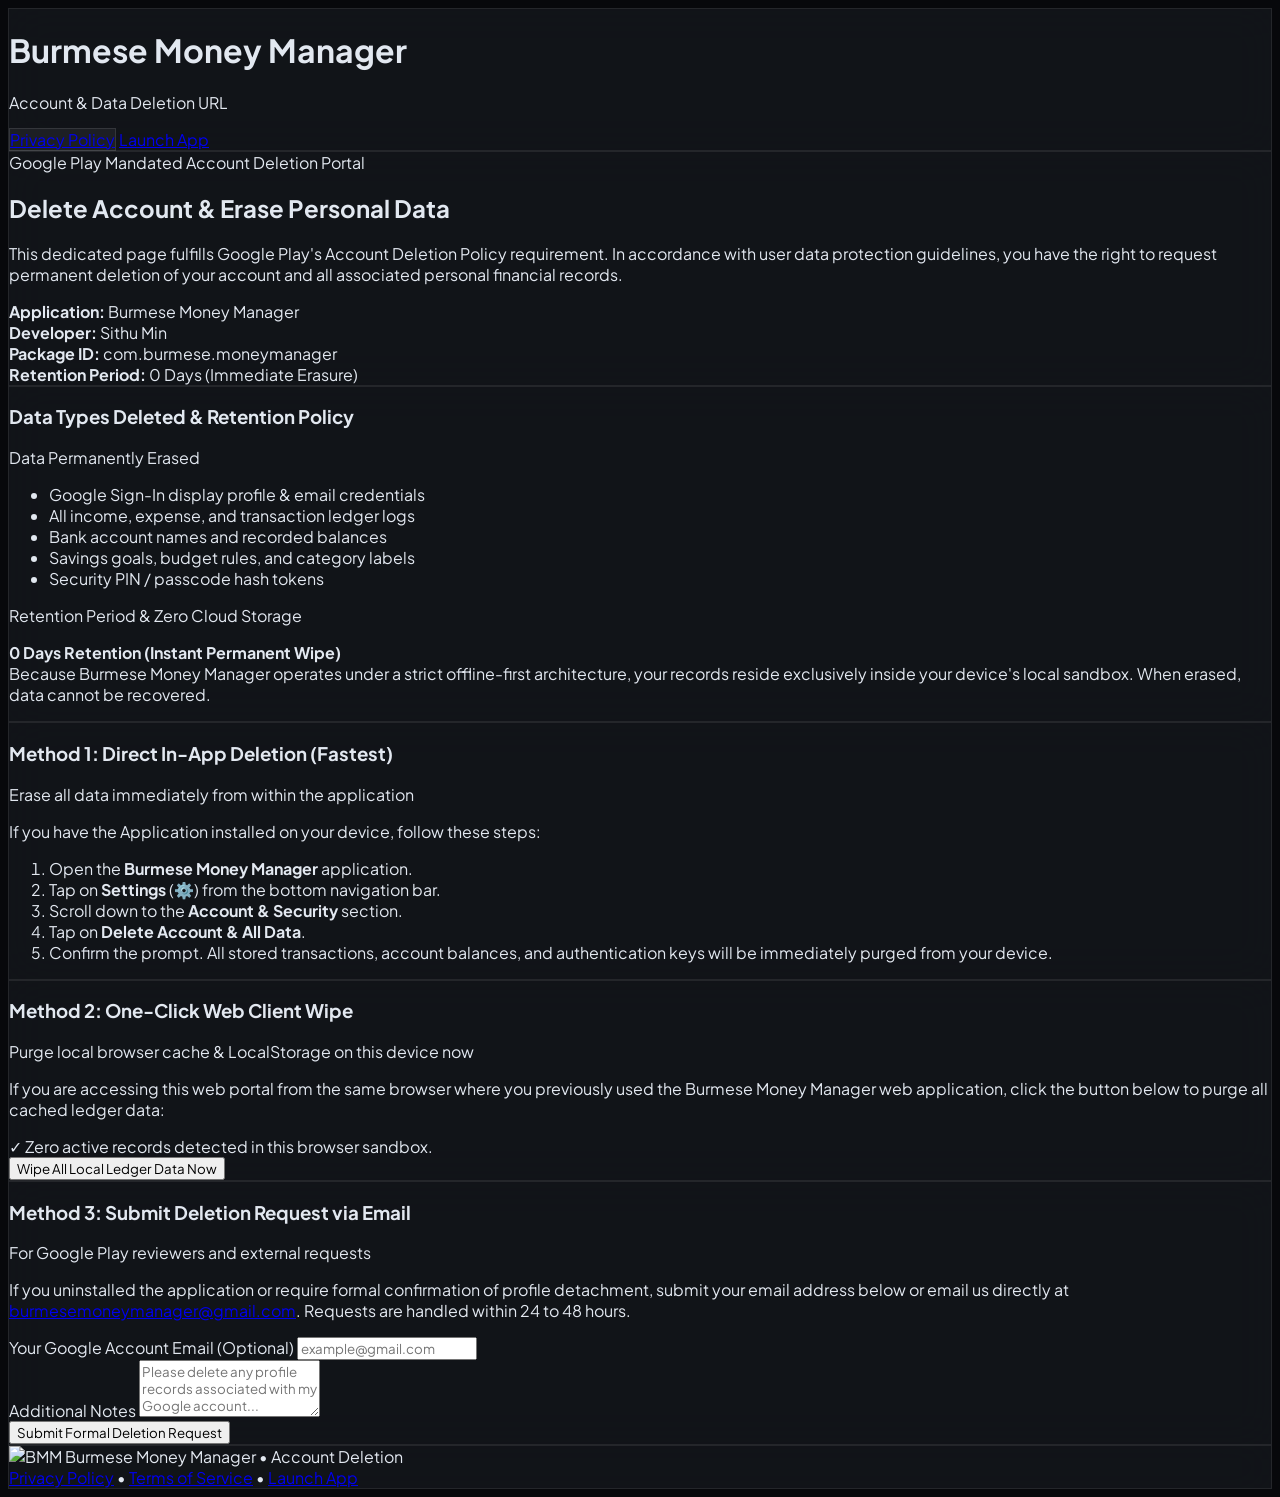
==== commit 3293a5a3: "feat: set official developer name to Sithu Min across all legal documentation and store listing deta" ====
--- a/account-deletion/index.html
+++ b/account-deletion/index.html
@@ -82,6 +82,7 @@
       </p>
       <div class="mt-4 pt-4 border-t border-white/[0.08] flex flex-wrap items-center justify-between gap-3 text-xs text-slate-400 font-medium">
         <div><strong>Application:</strong> Burmese Money Manager</div>
+        <div><strong>Developer:</strong> Sithu Min</div>
         <div><strong>Package ID:</strong> com.burmese.moneymanager</div>
         <div><strong>Retention Period:</strong> 0 Days (Immediate Erasure)</div>
       </div>
